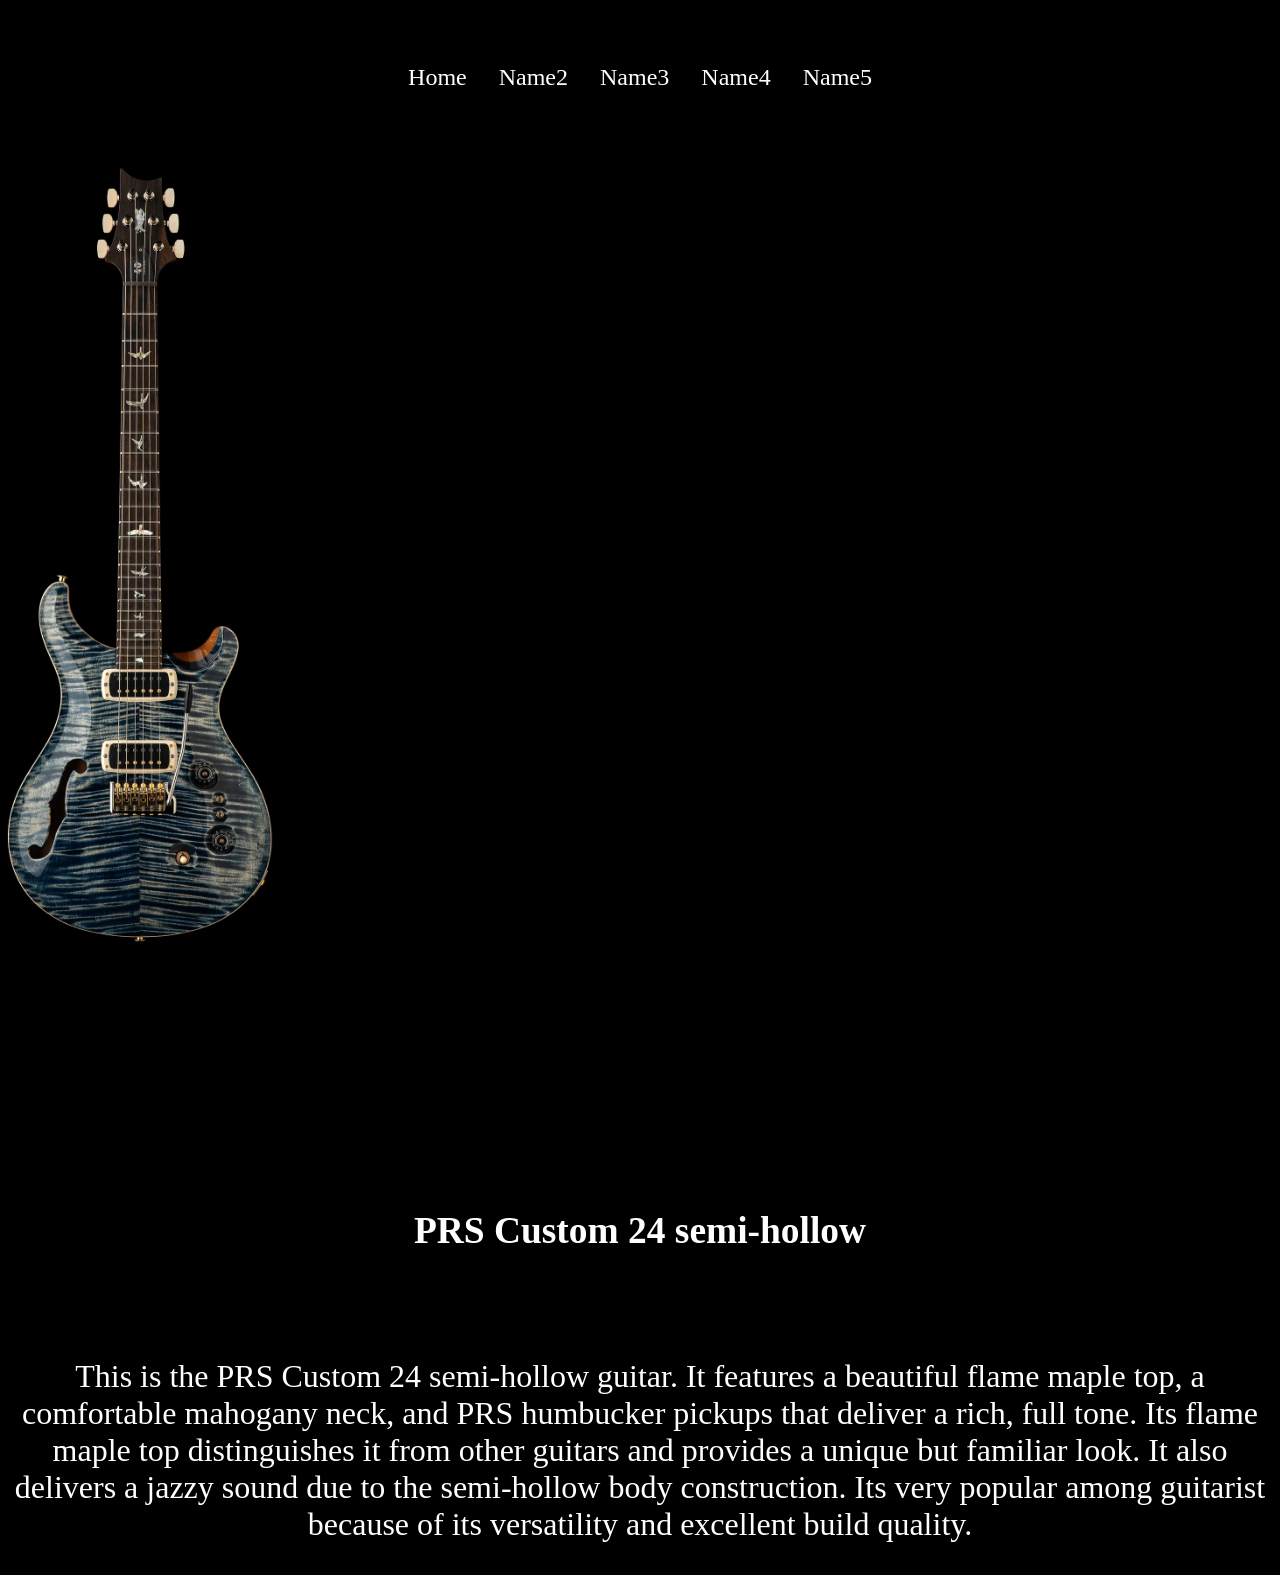
==== Guitar1.html @ bfc65186 "s" ====
<!DOCTYPE html>
<html>
  <head>
      <link rel="stylesheet" href="style.css"/>
    </head>
  <body>
     <ul>
    <li><a href="index.html">Home</a></li>
 
        
   <li><a href="Guitar2.html">Name2</a></li>
 <li><a href="Guitar3.html">Name3</a></li>
 <li><a href="Guitar4.html">Name4</a></li>
 <li><a href="Guitar5.html">Name5</a></li>
     </ul>
  <img class= guitar1 src="Guitar image.webp" alt="Guitar Image">
  <div class="g1text">
<h3>PRS Custom 24 semi-hollow</h3>
<br>

  <p>This is the PRS Custom 24 semi-hollow guitar. It features a beautiful flame maple top, a comfortable mahogany neck, 
  and PRS humbucker pickups that deliver a rich, full tone. Its flame maple top distinguishes it from other guitars and provides a unique
    but familiar look. It also delivers a jazzy sound due to the semi-hollow body construction. Its very popular among guitarist because of its versatility and excellent build quality.
    </p>
</div>
  </body>
</html>
---- style.css ----
h1 {
text-align: center;
text-decoration: none;
}


html, body {
  margin: 0;
  padding: 0;
}

ul {
  list-style-type: none;
  margin: 0;
  padding: 50px;
  background-color: rgb(0, 0, 0);
  display: flex;
  justify-content: center;
}

ul li a {
  display: block;
  color: rgb(255, 255, 255);
  padding: 14px 16px;
  text-decoration: none;
  font-family: 'Trebuchet MS';
  font-size: x-large;
  word-spacing: 500px;
}
  

ul li a:hover {
  background-color: rgb(129, 129, 129);
}



img {
height: 800px;
width: 400px;
}

#grad1 {
  
  background-image: linear-gradient(to bottom, rgb(0, 0, 0), rgb(129, 129, 129));
  background-color: rgb(0, 0, 0);
  width: 100%;        
  height: 896px;       
  
 display: flex;

}


.guitar1 {
  height: 800px;
  width: 280px;
}

.guitar2fake{
height: 800px;

}
.realGuitar2 {
  height: 700px;
  width: 270px;
  float: left;
  padding: 50px;
}
.guitar3 {
  height: 800px;
  width: 700px;
}




.guitar2fake {
  height: 800px;
  width: 600px;
  float: right;
}


body {
background-color: black;
}
.g2text {
  color: white;
  font-family: 'Trebuchet MS';
  font-size: xx-large;
  text-align: center;
  
}

.g1text {
  color: white;
  font-family: 'Trebuchet MS';
  font-size: xx-large;
  text-align: center;
  margin-top: 250px;
  
}
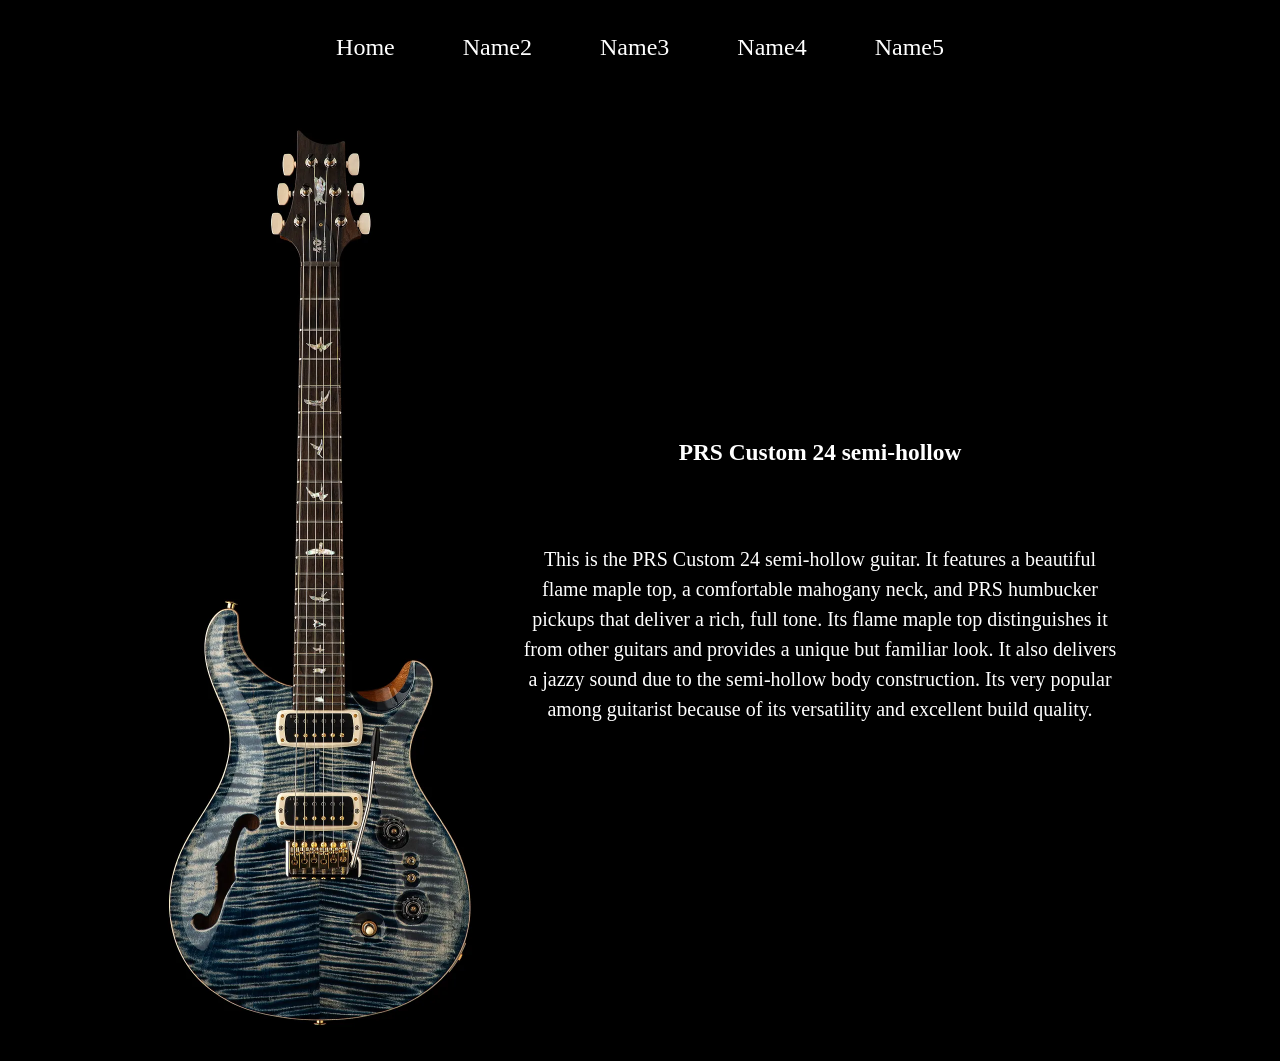
==== commit ede49f76: "jj" ====
--- a/Guitar1.html
+++ b/Guitar1.html
@@ -6,15 +6,15 @@
   <body>
      <ul>
     <li><a href="index.html">Home</a></li>
- 
         
    <li><a href="Guitar2.html">Name2</a></li>
  <li><a href="Guitar3.html">Name3</a></li>
  <li><a href="Guitar4.html">Name4</a></li>
  <li><a href="Guitar5.html">Name5</a></li>
      </ul>
-  <img class= guitar1 src="Guitar image.webp" alt="Guitar Image">
-  <div class="g1text">
+  <div class="content">
+    <img class="guitar1" src="Guitar image.webp" alt="Guitar Image">
+    <div class="g1text">
 <h3>PRS Custom 24 semi-hollow</h3>
 <br>
 
@@ -22,6 +22,7 @@
   and PRS humbucker pickups that deliver a rich, full tone. Its flame maple top distinguishes it from other guitars and provides a unique
     but familiar look. It also delivers a jazzy sound due to the semi-hollow body construction. Its very popular among guitarist because of its versatility and excellent build quality.
     </p>
-</div>
+    </div>
+  </div>
   </body>
 </html>
--- a/style.css
+++ b/style.css
@@ -12,9 +12,11 @@
 ul {
   list-style-type: none;
   margin: 0;
-  padding: 50px;
+  padding: 20px 50px;
   background-color: rgb(0, 0, 0);
   display: flex;
+  gap: 24px;
+  flex-wrap: wrap;
   justify-content: center;
 }
 
@@ -25,7 +27,7 @@
   text-decoration: none;
   font-family: 'Trebuchet MS';
   font-size: x-large;
-  word-spacing: 500px;
+  margin: 0 6px;
 }
   
 
@@ -36,8 +38,9 @@
 
 
 img {
-height: 800px;
-width: 400px;
+  max-width: 100%;
+  height: auto;
+  display: block;
 }
 
 #grad1 {
@@ -53,8 +56,9 @@
 
 
 .guitar1 {
-  height: 800px;
-  width: 280px;
+  width: 320px;
+  max-width: 40vw;
+  height: auto;
 }
 
 .guitar2fake{
@@ -93,11 +97,41 @@
   
 }
 
+.content {
+  display: flex;
+  align-items: center;
+  justify-content: center;
+  gap: 40px;
+  min-height: calc(100vh - 120px);
+  padding: 20px;
+}
+
 .g1text {
   color: white;
   font-family: 'Trebuchet MS';
-  font-size: xx-large;
+  font-size: 1.25rem;
+  line-height: 1.5;
   text-align: center;
-  margin-top: 250px;
-  
+  margin: 0;
+  max-width: 600px;
+}
+
+@media (max-width: 900px) {
+  .content {
+    flex-direction: column;
+    gap: 40px;
+    min-height: auto;
+    padding: 20px;
+  }
+  .guitar1 {
+    width: 80%;
+    max-width: 420px;
+  }
+  .g1text {
+    font-size: 1.1rem;
+    padding: 0 8px;
+  }
+  ul {
+    padding: 20px;
+  }
 }
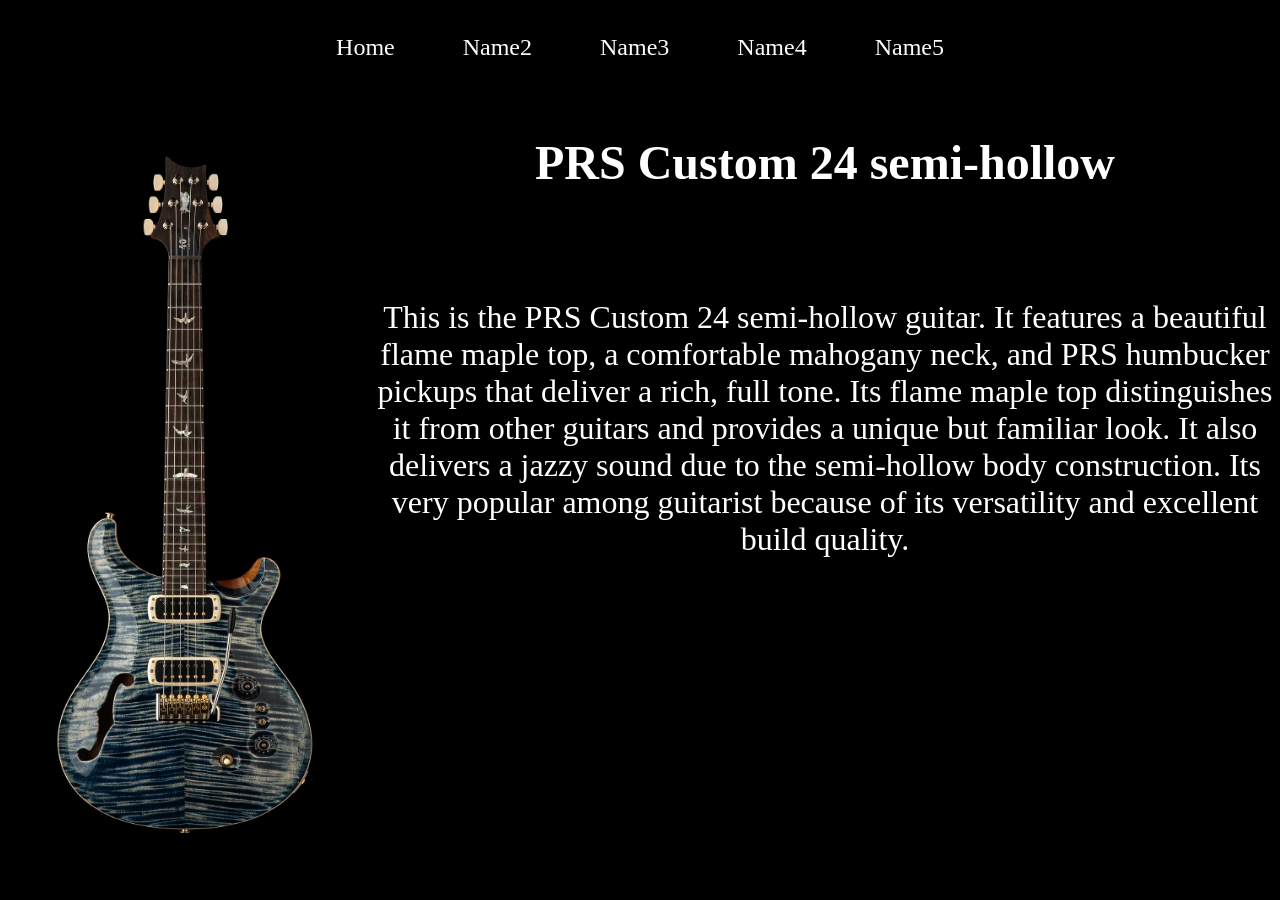
==== commit f714919f: "yh" ====
--- a/Guitar1.html
+++ b/Guitar1.html
@@ -12,17 +12,16 @@
  <li><a href="Guitar4.html">Name4</a></li>
  <li><a href="Guitar5.html">Name5</a></li>
      </ul>
-  <div class="content">
-    <img class="guitar1" src="Guitar image.webp" alt="Guitar Image">
-    <div class="g1text">
-<h3>PRS Custom 24 semi-hollow</h3>
-<br>
+  <img class="realGuitar2" src="Guitar image.webp" alt="Guitar Image">
+  <div class="g2text">
+
+  <h2>PRS Custom 24 semi-hollow</h2>
+  <br>
 
   <p>This is the PRS Custom 24 semi-hollow guitar. It features a beautiful flame maple top, a comfortable mahogany neck, 
   and PRS humbucker pickups that deliver a rich, full tone. Its flame maple top distinguishes it from other guitars and provides a unique
     but familiar look. It also delivers a jazzy sound due to the semi-hollow body construction. Its very popular among guitarist because of its versatility and excellent build quality.
     </p>
-    </div>
   </div>
   </body>
 </html>
--- a/style.css
+++ b/style.css
@@ -56,8 +56,8 @@
 
 
 .guitar1 {
-  width: 320px;
-  max-width: 40vw;
+  width: 280px;
+  max-width: 35vw;
   height: auto;
 }
 
@@ -109,11 +109,11 @@
 .g1text {
   color: white;
   font-family: 'Trebuchet MS';
-  font-size: 1.25rem;
+  font-size: xx-large;
   line-height: 1.5;
   text-align: center;
   margin: 0;
-  max-width: 600px;
+  max-width: 50vw;
 }
 
 @media (max-width: 900px) {
@@ -128,7 +128,7 @@
     max-width: 420px;
   }
   .g1text {
-    font-size: 1.1rem;
+    font-size: large;
     padding: 0 8px;
   }
   ul {
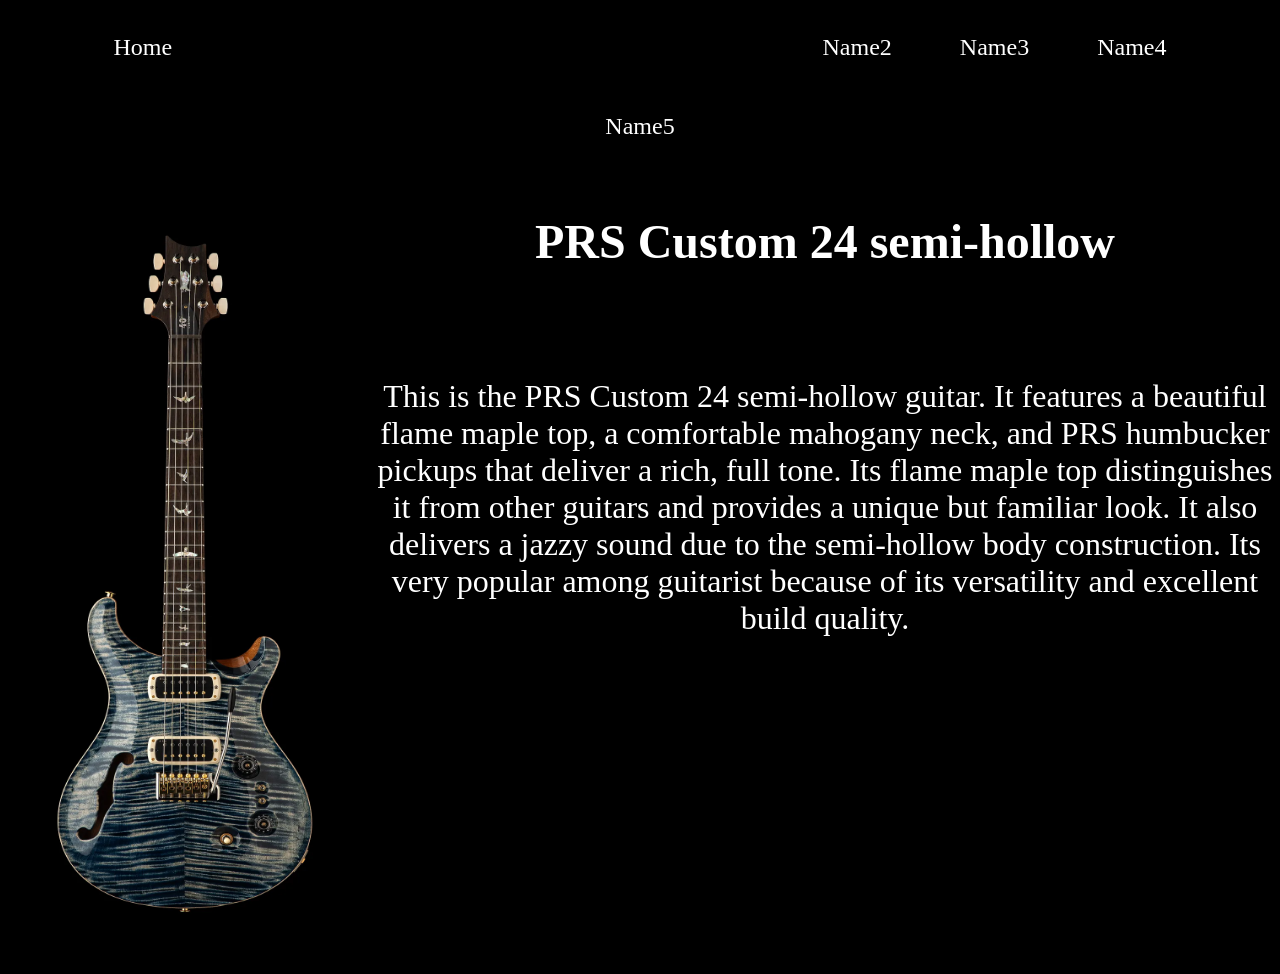
==== commit 6e50f096: "d" ====
--- a/Guitar1.html
+++ b/Guitar1.html
@@ -6,6 +6,10 @@
   <body>
      <ul>
     <li><a href="index.html">Home</a></li>
+<<<<<<< HEAD
+ 
+=======
+>>>>>>> f714919f30abd9889181c87290729322efbb4deb
         
    <li><a href="Guitar2.html">Name2</a></li>
  <li><a href="Guitar3.html">Name3</a></li>
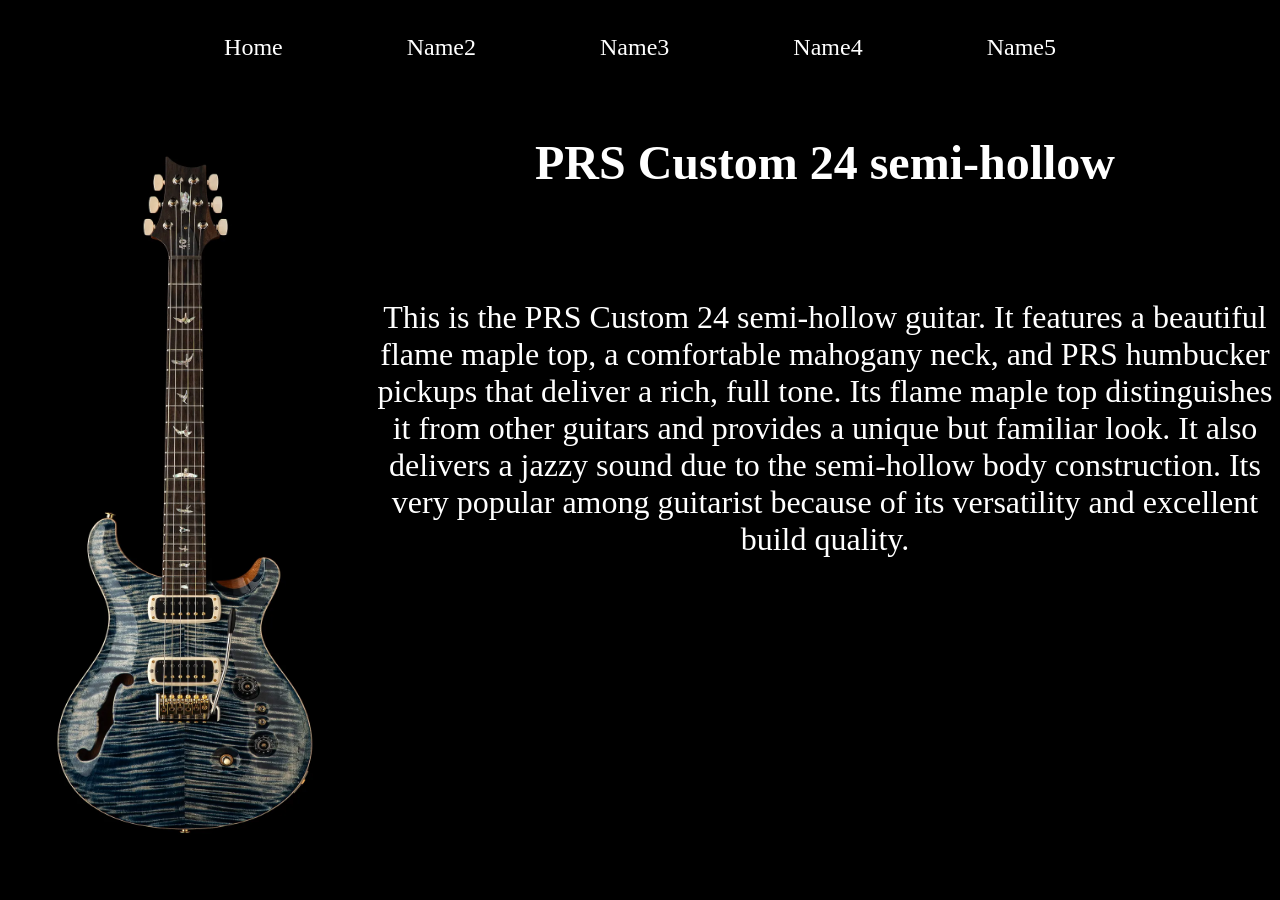
==== commit d205bc11: "d" ====
--- a/Guitar1.html
+++ b/Guitar1.html
@@ -6,10 +6,7 @@
   <body>
      <ul>
     <li><a href="index.html">Home</a></li>
-<<<<<<< HEAD
  
-=======
->>>>>>> f714919f30abd9889181c87290729322efbb4deb
         
    <li><a href="Guitar2.html">Name2</a></li>
  <li><a href="Guitar3.html">Name3</a></li>
--- a/style.css
+++ b/style.css
@@ -15,7 +15,7 @@
   padding: 20px 50px;
   background-color: rgb(0, 0, 0);
   display: flex;
-  gap: 24px;
+  gap: 80px;
   flex-wrap: wrap;
   justify-content: center;
 }
@@ -43,16 +43,7 @@
   display: block;
 }
 
-#grad1 {
-  
-  background-image: linear-gradient(to bottom, rgb(0, 0, 0), rgb(129, 129, 129));
-  background-color: rgb(0, 0, 0);
-  width: 100%;        
-  height: 896px;       
-  
- display: flex;
 
-}
 
 
 .guitar1 {
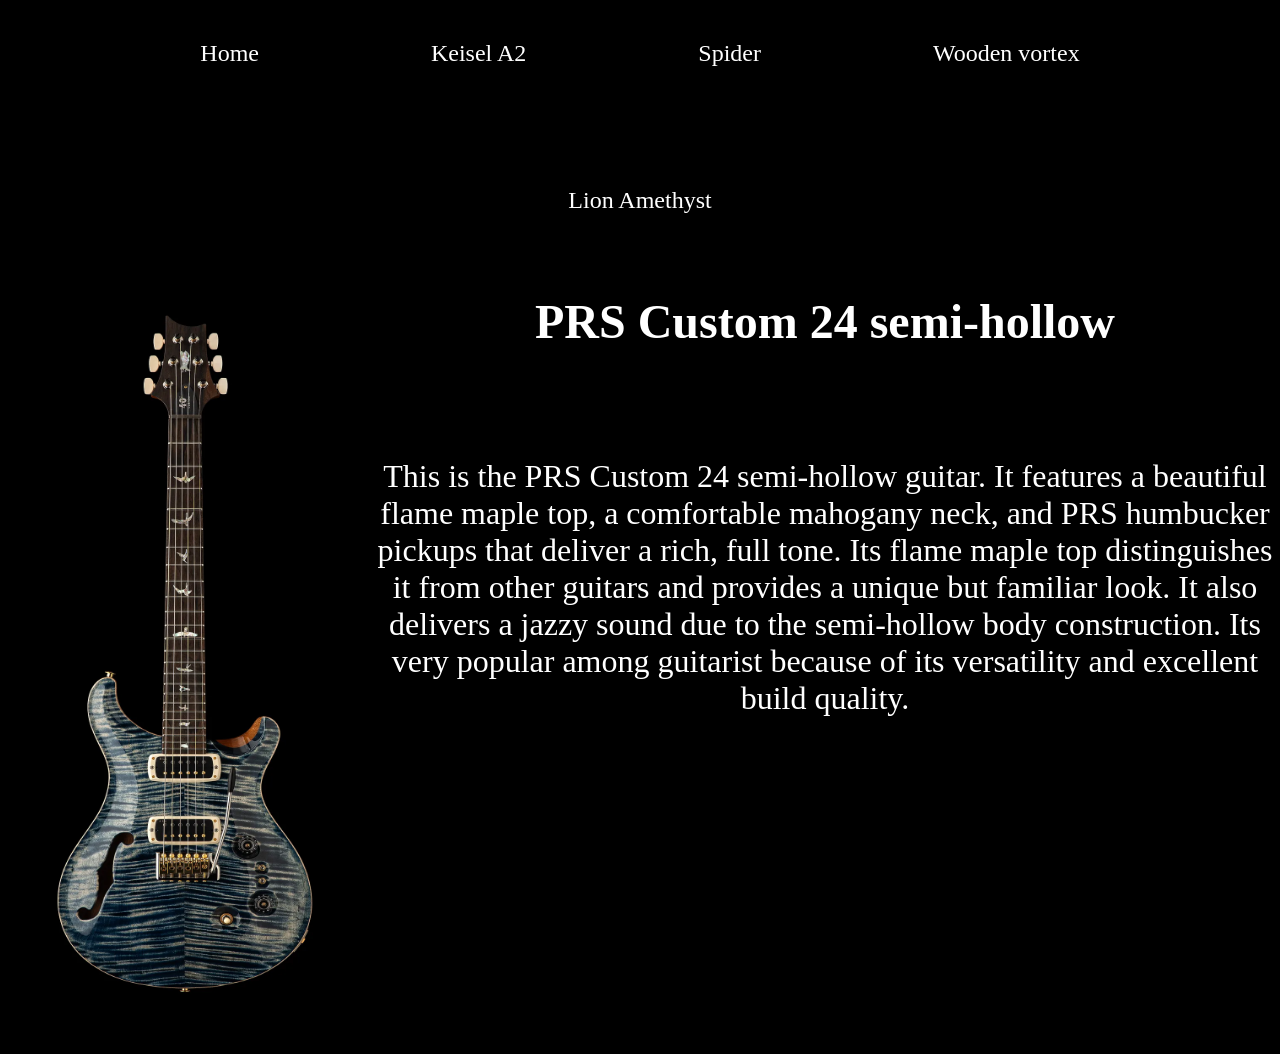
==== commit 22c344f5: "ss" ====
--- a/Guitar1.html
+++ b/Guitar1.html
@@ -6,12 +6,10 @@
   <body>
      <ul>
     <li><a href="index.html">Home</a></li>
- 
-        
-   <li><a href="Guitar2.html">Name2</a></li>
- <li><a href="Guitar3.html">Name3</a></li>
- <li><a href="Guitar4.html">Name4</a></li>
- <li><a href="Guitar5.html">Name5</a></li>
+ <li><a href="Guitar2.html">Keisel A2</a></li>
+ <li><a href="Guitar3.html">Spider</a></li>
+ <li><a href="Guitar4.html">Wooden vortex</a></li>
+ <li><a href="Guitar5.html">Lion Amethyst</a></li>
      </ul>
   <img class="realGuitar2" src="Guitar image.webp" alt="Guitar Image">
   <div class="g2text">
--- a/style.css
+++ b/style.css
@@ -23,7 +23,7 @@
 ul li a {
   display: block;
   color: rgb(255, 255, 255);
-  padding: 14px 16px;
+  padding: 20px 40px;
   text-decoration: none;
   font-family: 'Trebuchet MS';
   font-size: x-large;
@@ -32,7 +32,7 @@
   
 
 ul li a:hover {
-  background-color: rgb(129, 129, 129);
+  border-bottom: 2px solid white;
 }
 
 
@@ -125,4 +125,75 @@
   ul {
     padding: 20px;
   }
+}
+
+.hometext {
+  color: white;
+  font-family: 'Trebuchet MS';
+  font-size: xx-large;
+  line-height: 1.5;
+  text-align: center;
+  margin: 0;
+  max-width: 50vw;
+  padding: 20px;
+}
+
+.ameguitar {
+  width: 400px;
+  max-width: 35vw;
+  height: auto;
+  border: azure solid 2px;
+  border-radius: 20px;
+  
+  
+}
+
+.glassguitar {
+  width: 400px;
+  max-width: 35vw;
+  height: auto;
+  border: azure solid 2px;
+  border-radius: 20px;
+  float : right;
+}
+
+.home-container {
+  display: flex;
+  align-items: center;
+  justify-content: flex-start;
+  gap: 60px;
+  padding: 20px;
+  padding-left: 40px;
+}
+
+.guitar5 {
+  width: 400px;
+  max-width: 35vw;
+  height: auto;
+  border: azure solid 2px;
+  border-radius: 20px;
+  margin-left: 50px;
+  margin-top: 100px;
+}
+
+.guitar4 {
+  width: 400px;
+  max-width: 35vw;
+  height: auto;
+  border: azure solid 2px;
+  border-radius: 20px;
+  margin-left: 50px;
+  margin-top: 100px;
+}
+
+.guitar3 {
+  width: 400px;
+  max-width: 35vw;
+  height: auto;
+  border: azure solid 2px;
+  border-radius: 20px;
+  margin-left: 50px;
+  margin-top: 100px;
+
+  
 }
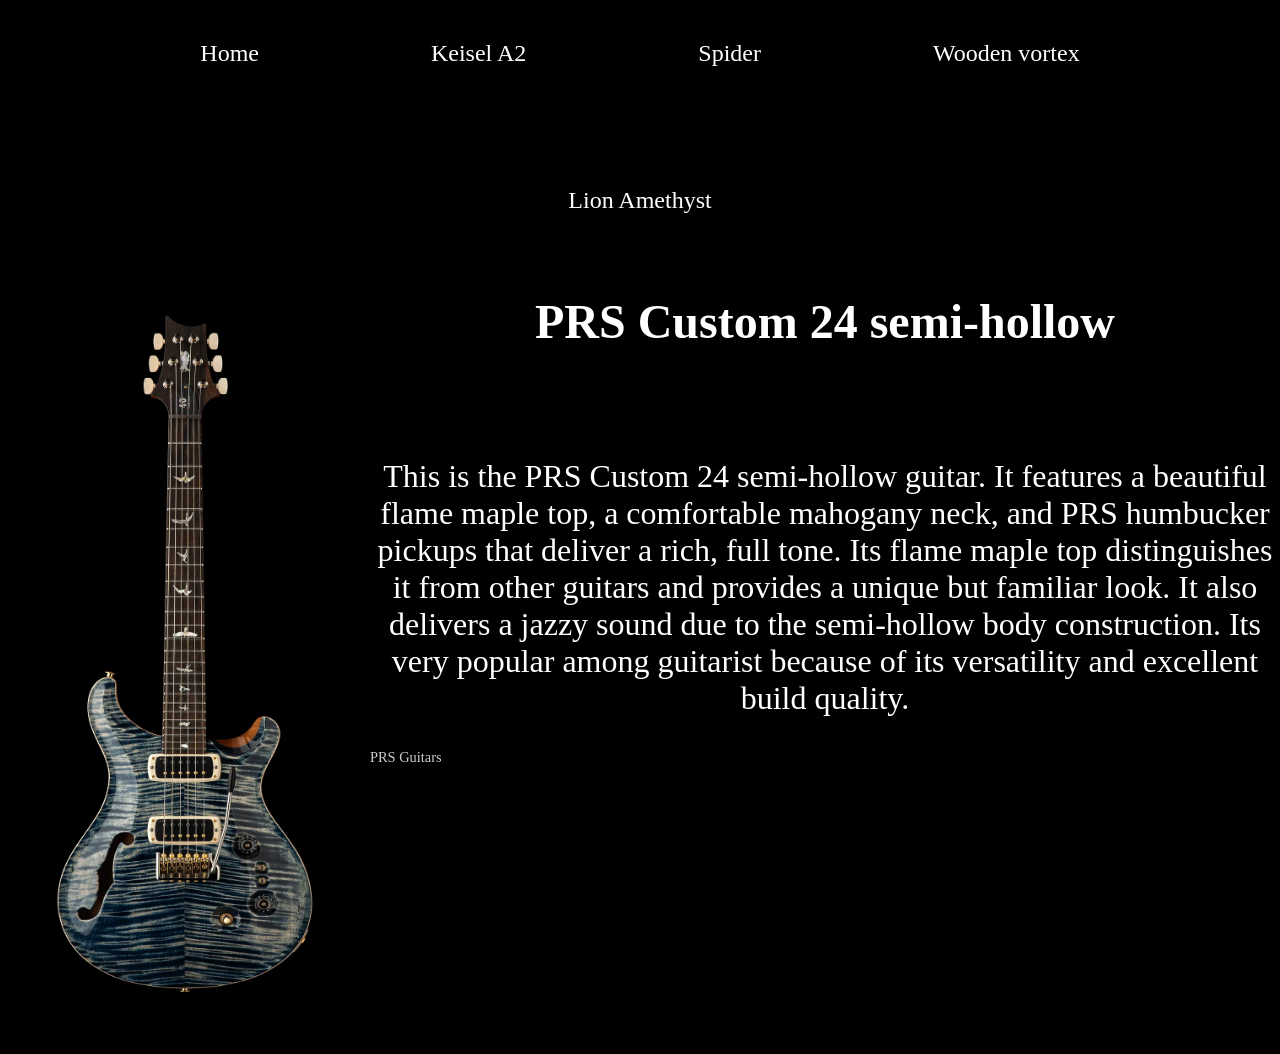
==== commit 320d5e7a: "lll" ====
--- a/Guitar1.html
+++ b/Guitar1.html
@@ -19,8 +19,9 @@
 
   <p>This is the PRS Custom 24 semi-hollow guitar. It features a beautiful flame maple top, a comfortable mahogany neck, 
   and PRS humbucker pickups that deliver a rich, full tone. Its flame maple top distinguishes it from other guitars and provides a unique
-    but familiar look. It also delivers a jazzy sound due to the semi-hollow body construction. Its very popular among guitarist because of its versatility and excellent build quality.
+but familiar look. It also delivers a jazzy sound due to the semi-hollow body construction. Its very popular among guitarist because of its versatility and excellent build quality.
     </p>
+    <p class="credit">PRS Guitars</p>
   </div>
   </body>
 </html>
--- a/style.css
+++ b/style.css
@@ -46,14 +46,14 @@
 
 
 
-.guitar1 {
-  width: 280px;
-  max-width: 35vw;
-  height: auto;
+.Guitar1 {
+  width: 450px;
+  max-width: 35vw;
+  height: 640px;
 }
 
 .guitar2fake{
-height: 800px;
+height: 900px;
 
 }
 .realGuitar2 {
@@ -114,6 +114,18 @@
     min-height: auto;
     padding: 20px;
   }
+  .home-container {
+    flex-direction: column;
+    gap: 20px;
+    align-items: center;
+    padding: 16px;
+  }
+  .ameguitar,
+  .glassguitar {
+    width: 80%;
+    max-width: 420px;
+    margin: 0;
+  }
   .guitar1 {
     width: 80%;
     max-width: 420px;
@@ -144,26 +156,34 @@
   height: auto;
   border: azure solid 2px;
   border-radius: 20px;
-  
-  
+ 
+}
+
+.kesguitar {
+  width: 380px;
+  max-width: 30vw;
+  height: auto;
+  border: azure solid 2px;
+  border-radius: 20px;
 }
 
 .glassguitar {
   width: 400px;
-  max-width: 35vw;
-  height: auto;
-  border: azure solid 2px;
-  border-radius: 20px;
-  float : right;
+  max-width: 30vw;
+  height: auto;
+  border: azure solid 2px;
+  border-radius: 20px;
+  margin-right: 0;
 }
 
 .home-container {
   display: flex;
   align-items: center;
-  justify-content: flex-start;
+  justify-content: center;
   gap: 60px;
   padding: 20px;
-  padding-left: 40px;
+  padding-left: 0;
+  padding-right: 0;
 }
 
 .guitar5 {
@@ -176,6 +196,18 @@
   margin-top: 100px;
 }
 
+.guitar55 {
+  width: 300px;
+  max-width: 35vw;
+  height: auto;
+  border: azure solid 2px;
+  border-radius: 20px;
+  float : right;
+  margin-right: 50px;
+  margin-top: 150px;
+}
+
+
 .guitar4 {
   width: 400px;
   max-width: 35vw;
@@ -196,4 +228,11 @@
   margin-top: 100px;
 
   
+}
+
+.credit {
+  color: #cccccc;
+  font-size: 0.9rem;
+  margin-top: 12px;
+  text-align: left;
 }
